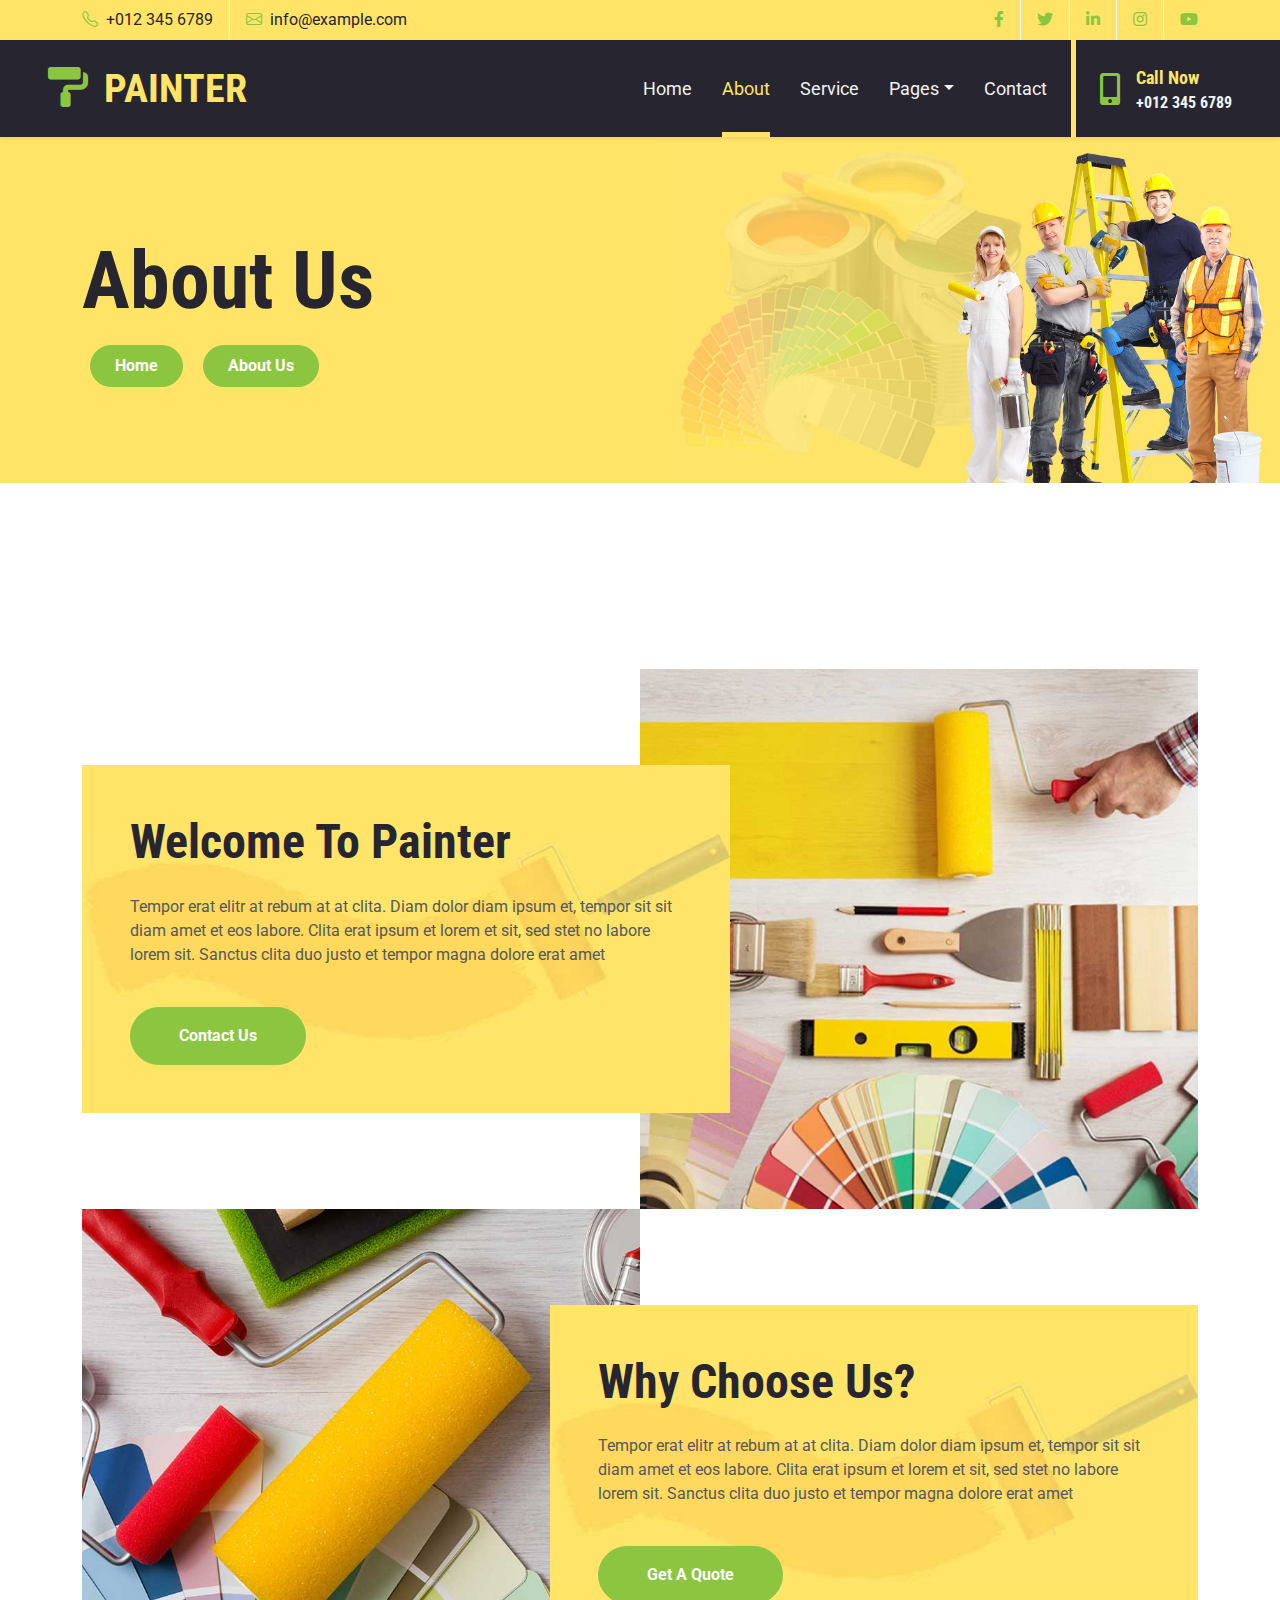
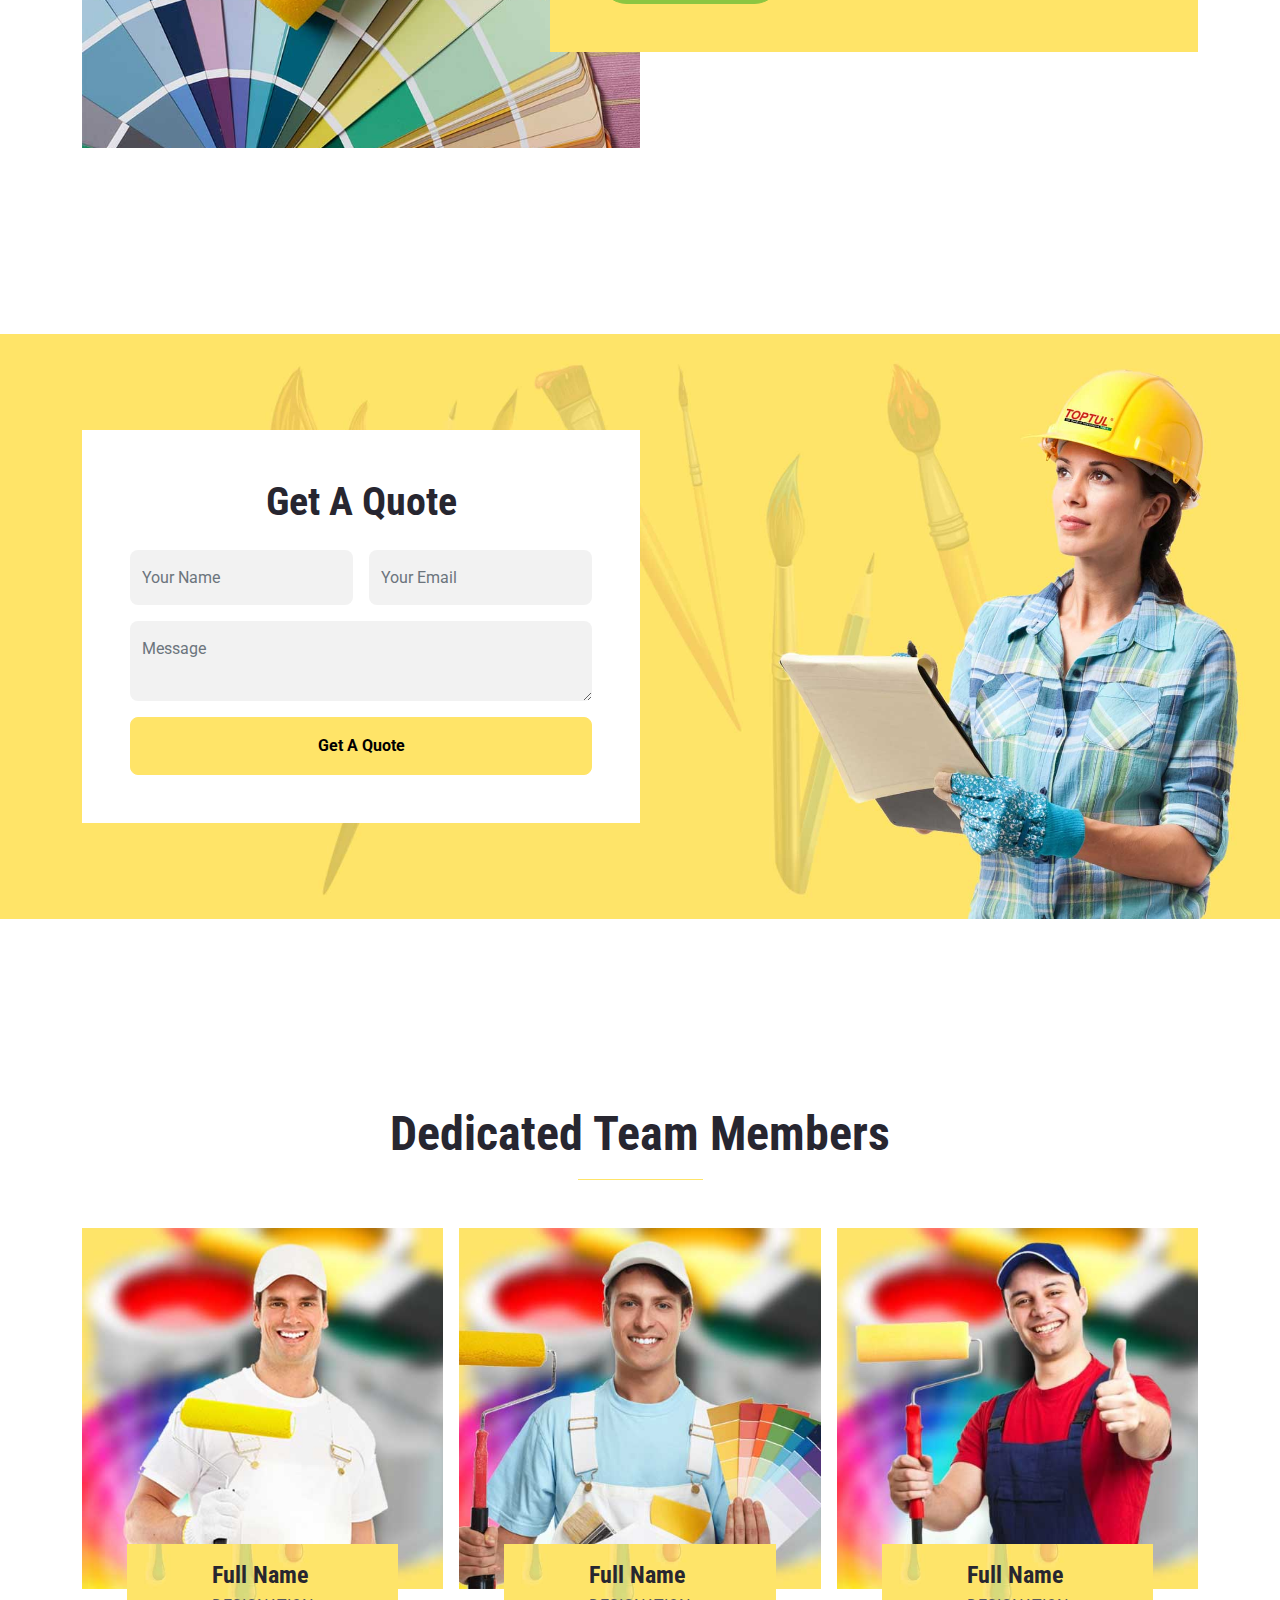
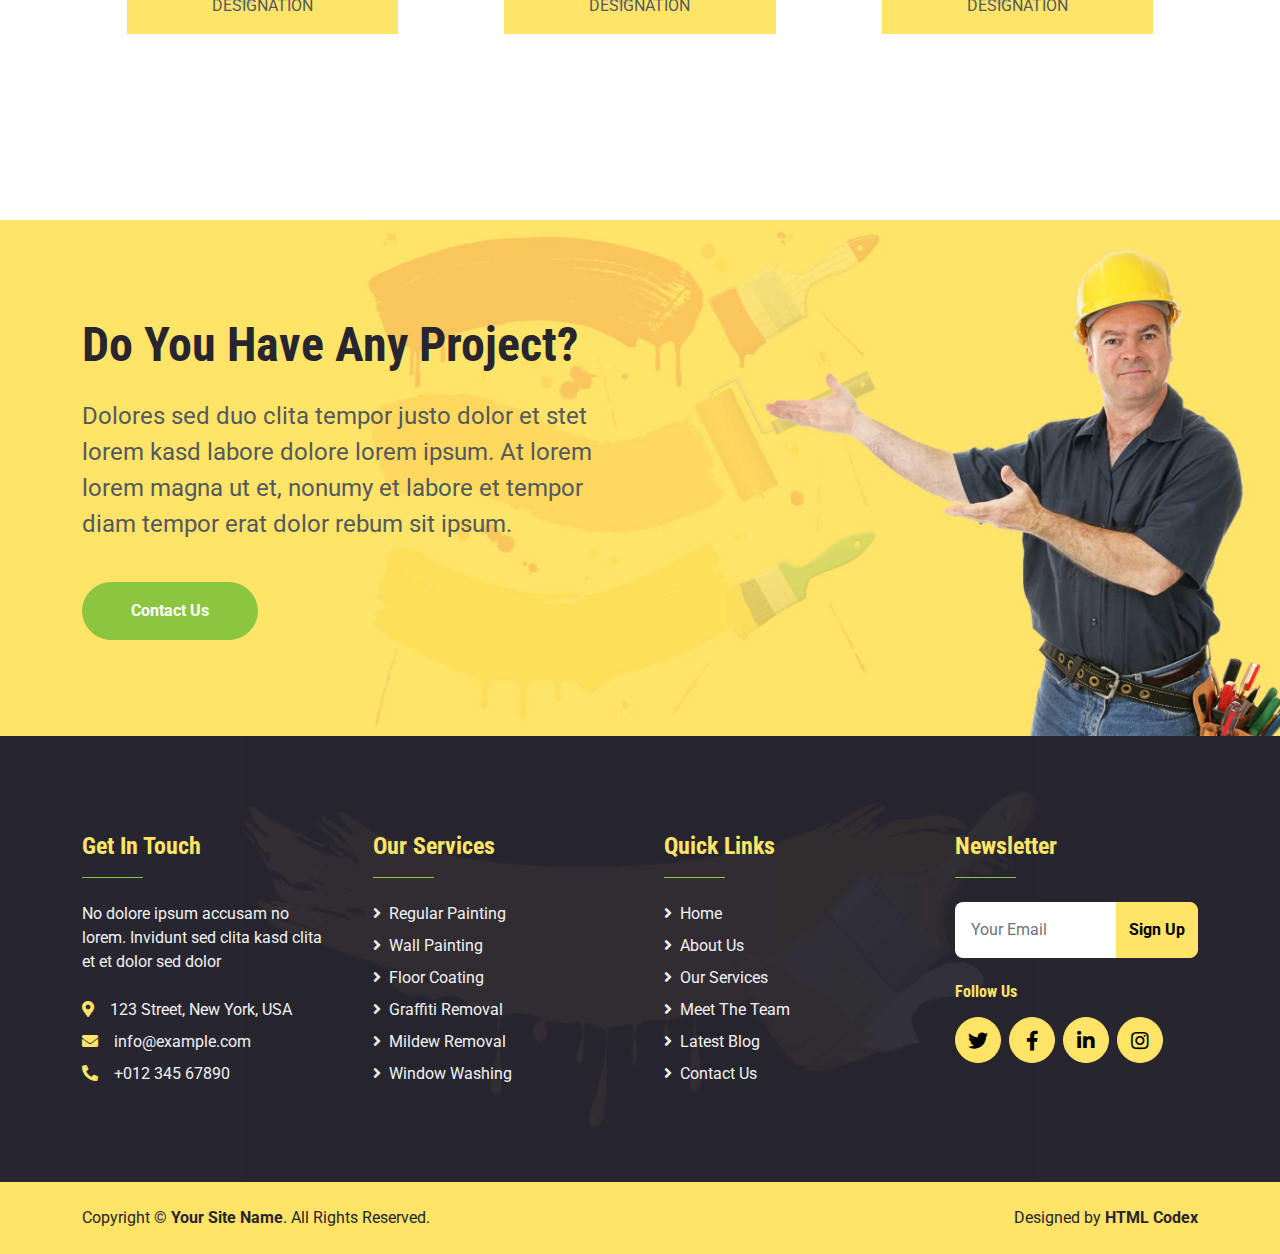
==== about.html @ 2c9bd6c3 "first commit" ====
<!DOCTYPE html>
<html lang="en">

<head>
    <meta charset="utf-8">
    <title>PAINTER - Painting Company Website Template</title>
    <meta content="width=device-width, initial-scale=1.0" name="viewport">
    <meta content="Free HTML Templates" name="keywords">
    <meta content="Free HTML Templates" name="description">

    <!-- Favicon -->
    <link href="img/favicon.ico" rel="icon">

    <!-- Google Web Fonts -->
    <link rel="preconnect" href="https://fonts.gstatic.com">
    <link href="https://fonts.googleapis.com/css2?family=Roboto+Condensed:wght@400;700&family=Roboto:wght@400;700&display=swap" rel="stylesheet">  

    <!-- Icon Font Stylesheet -->
    <link href="https://cdnjs.cloudflare.com/ajax/libs/font-awesome/5.15.0/css/all.min.css" rel="stylesheet">
    <link href="https://cdn.jsdelivr.net/npm/bootstrap-icons@1.4.1/font/bootstrap-icons.css" rel="stylesheet">

    <!-- Libraries Stylesheet -->
    <link href="lib/owlcarousel/assets/owl.carousel.min.css" rel="stylesheet">

    <!-- Customized Bootstrap Stylesheet -->
    <link href="css/bootstrap.min.css" rel="stylesheet">

    <!-- Template Stylesheet -->
    <link href="css/style.css" rel="stylesheet">
</head>

<body>
    <!-- Topbar Start -->
    <div class="container-fluid bg-primary d-none d-lg-block">
        <div class="container">
            <div class="row">
                <div class="col-md-6 text-center text-lg-start mb-2 mb-lg-0">
                    <div class="d-inline-flex align-items-center">
                        <a class="text-dark py-2 pe-3 border-end border-white" href=""><i class="bi bi-telephone text-secondary me-2"></i>+012 345 6789</a>
                        <a class="text-dark py-2 px-3" href=""><i class="bi bi-envelope text-secondary me-2"></i>info@example.com</a>
                    </div>
                </div>
                <div class="col-md-6 text-center text-lg-end">
                    <div class="d-inline-flex align-items-center">
                        <a class="text-body py-2 px-3 border-end border-white" href="">
                            <i class="fab fa-facebook-f text-secondary"></i>
                        </a>
                        <a class="text-body py-2 px-3 border-end border-white" href="">
                            <i class="fab fa-twitter text-secondary"></i>
                        </a>
                        <a class="text-body py-2 px-3 border-end border-white" href="">
                            <i class="fab fa-linkedin-in text-secondary"></i>
                        </a>
                        <a class="text-body py-2 px-3 border-end border-white" href="">
                            <i class="fab fa-instagram text-secondary"></i>
                        </a>
                        <a class="text-body py-2 ps-3" href="">
                            <i class="fab fa-youtube text-secondary"></i>
                        </a>
                    </div>
                </div>
            </div>
        </div>
    </div>
    <!-- Topbar End -->


    <!-- Navbar Start -->
    <nav class="navbar navbar-expand-lg bg-dark navbar-dark shadow-sm px-5 py-3 py-lg-0">
        <a href="index.html" class="navbar-brand p-0">
            <h1 class="m-0 text-uppercase text-primary"><i class="fa fa-paint-roller text-secondary me-3"></i>Painter</h1>
        </a>
        <button class="navbar-toggler" type="button" data-bs-toggle="collapse" data-bs-target="#navbarCollapse">
            <span class="navbar-toggler-icon"></span>
        </button>
        <div class="collapse navbar-collapse" id="navbarCollapse">
            <div class="navbar-nav ms-auto py-0 pe-4 border-end border-5 border-primary">
                <a href="index.html" class="nav-item nav-link">Home</a>
                <a href="about.html" class="nav-item nav-link active">About</a>
                <a href="service.html" class="nav-item nav-link">Service</a>
                <div class="nav-item dropdown">
                    <a href="#" class="nav-link dropdown-toggle" data-bs-toggle="dropdown">Pages</a>
                    <div class="dropdown-menu m-0">
                        <a href="blog.html" class="dropdown-item">Blog Grid</a>
                        <a href="detail.html" class="dropdown-item">Blog Detail</a>
                        <a href="team.html" class="dropdown-item">The Team</a>
                        <a href="testimonial.html" class="dropdown-item">Testimonial</a>
                    </div>
                </div>
                <a href="contact.html" class="nav-item nav-link">Contact</a>
            </div>
            <div class="d-none d-lg-flex align-items-center ps-4">
                <i class="fa fa-2x fa-mobile-alt text-secondary me-3"></i>
                <div>
                    <h5 class="text-primary mb-1"><small>Call Now</small></h5>
                    <h6 class="text-light m-0">+012 345 6789</h6>
                </div>
            </div>
        </div>
    </nav>
    <!-- Navbar End -->


    <!-- Hero Start -->
    <div class="container-fluid bg-primary py-5 bg-hero" style="margin-bottom: 90px;">
        <div class="container py-5">
            <div class="row justify-content-start">
                <div class="col-lg-8 text-center text-lg-start">
                    <h1 class="display-1 text-dark">About Us</h1>
                    <div class="pt-2">
                        <a href="" class="btn btn-secondary rounded-pill py-2 px-4 mx-2">Home</a>
                        <a href="" class="btn btn-secondary rounded-pill py-2 px-4 mx-2">About Us</a>
                    </div>
                </div>
            </div>
        </div>
    </div>
    <!-- Hero End -->


    <!-- About Start -->
    <div class="container-fluid py-5">
        <div class="container py-5">
            <div class="row gx-0 mb-3 mb-lg-0">
                <div class="col-lg-6 my-lg-5 py-lg-5">
                    <div class="about-start bg-primary p-5">
                        <h1 class="display-5 mb-4">Welcome To Painter</h1>
                        <p>Tempor erat elitr at rebum at at clita. Diam dolor diam ipsum et, tempor sit sit diam amet et eos labore. Clita erat ipsum et lorem et sit, sed stet no labore lorem sit. Sanctus clita duo justo et tempor magna dolore erat amet </p>
                        <a href="" class="btn btn-secondary rounded-pill py-md-3 px-md-5 mt-4">Contact Us</a>
                    </div>
                </div>
                <div class="col-lg-6" style="min-height: 400px;">
                    <div class="position-relative h-100">
                        <img class="position-absolute w-100 h-100" src="img/about-1.jpg" style="object-fit: cover;">
                    </div>
                </div>
            </div>
            <div class="row gx-0">
                <div class="col-lg-6" style="min-height: 400px;">
                    <div class="position-relative h-100">
                        <img class="position-absolute w-100 h-100" src="img/about-2.jpg" style="object-fit: cover;">
                    </div>
                </div>
                <div class="col-lg-6 my-lg-5 py-lg-5">
                    <div class="about-end bg-primary p-5">
                        <h1 class="display-5 mb-4">Why Choose Us?</h1>
                        <p>Tempor erat elitr at rebum at at clita. Diam dolor diam ipsum et, tempor sit sit diam amet et eos labore. Clita erat ipsum et lorem et sit, sed stet no labore lorem sit. Sanctus clita duo justo et tempor magna dolore erat amet </p>
                        <a href="" class="btn btn-secondary rounded-pill py-md-3 px-md-5 mt-4">Get A Quote</a>
                    </div>
                </div>
            </div>
        </div>
    </div>
    <!-- About End -->


    <!-- Quote Start -->
    <div class="container-fluid bg-primary bg-quote py-5" style="margin: 90px 0;">
        <div class="container py-5">
            <div class="row g-0 justify-content-start">
                <div class="col-lg-6">
                    <div class="bg-white text-center p-5">
                        <h1 class="mb-4">Get A Quote</h1>
                        <form>
                            <div class="row g-3">
                                <div class="col-12 col-sm-6">
                                    <input type="text" class="form-control bg-light border-0" placeholder="Your Name" style="height: 55px;">
                                </div>
                                <div class="col-12 col-sm-6">
                                    <input type="email" class="form-control bg-light border-0" placeholder="Your Email" style="height: 55px;">
                                </div>
                                <div class="col-12">
                                    <textarea class="form-control bg-light border-0 py-3" rows="2" placeholder="Message"></textarea>
                                </div>
                                <div class="col-12">
                                    <button class="btn btn-primary w-100 py-3" type="submit">Get A Quote</button>
                                </div>
                            </div>
                        </form>
                    </div>
                </div>
            </div>
        </div>
    </div>
    <!-- Quote End -->


    <!-- Team Start -->
    <div class="container-fluid py-5">
        <div class="container py-5">
            <div class="text-center mx-auto mb-5" style="max-width: 500px;">
                <h1 class="display-5">Dedicated Team Members</h1>
                <hr class="w-25 mx-auto text-primary" style="opacity: 1;">
            </div>
            <div class="row g-3">
                <div class="col-lg-4 col-md-6">
                    <div class="team-item">
                        <img class="img-fluid w-100" src="img/team-1.jpg" alt="">
                        <div class="team-text">
                            <div class="team-social">
                                <a class="btn btn-lg btn-secondary btn-lg-square rounded-circle me-2" href="#"><i class="fab fa-twitter"></i></a>
                                <a class="btn btn-lg btn-secondary btn-lg-square rounded-circle me-2" href="#"><i class="fab fa-facebook-f"></i></a>
                                <a class="btn btn-lg btn-secondary btn-lg-square rounded-circle me-2" href="#"><i class="fab fa-linkedin-in"></i></a>
                            </div>
                            <div class="mt-auto mb-3">
                                <h4 class="mb-1">Full Name</h4>
                                <span class="text-uppercase">Designation</span>
                            </div>
                        </div>
                    </div>
                </div>
                <div class="col-lg-4 col-md-6">
                    <div class="team-item">
                        <img class="img-fluid w-100" src="img/team-2.jpg" alt="">
                        <div class="team-text">
                            <div class="team-social">
                                <a class="btn btn-lg btn-secondary btn-lg-square rounded-circle me-2" href="#"><i class="fab fa-twitter"></i></a>
                                <a class="btn btn-lg btn-secondary btn-lg-square rounded-circle me-2" href="#"><i class="fab fa-facebook-f"></i></a>
                                <a class="btn btn-lg btn-secondary btn-lg-square rounded-circle me-2" href="#"><i class="fab fa-linkedin-in"></i></a>
                            </div>
                            <div class="mt-auto mb-3">
                                <h4 class="mb-1">Full Name</h4>
                                <span class="text-uppercase">Designation</span>
                            </div>
                        </div>
                    </div>
                </div>
                <div class="col-lg-4 col-md-6">
                    <div class="team-item">
                        <img class="img-fluid w-100" src="img/team-3.jpg" alt="">
                        <div class="team-text">
                            <div class="team-social">
                                <a class="btn btn-lg btn-secondary btn-lg-square rounded-circle me-2" href="#"><i class="fab fa-twitter"></i></a>
                                <a class="btn btn-lg btn-secondary btn-lg-square rounded-circle me-2" href="#"><i class="fab fa-facebook-f"></i></a>
                                <a class="btn btn-lg btn-secondary btn-lg-square rounded-circle me-2" href="#"><i class="fab fa-linkedin-in"></i></a>
                            </div>
                            <div class="mt-auto mb-3">
                                <h4 class="mb-1">Full Name</h4>
                                <span class="text-uppercase">Designation</span>
                            </div>
                        </div>
                    </div>
                </div>
            </div>
        </div>
    </div>
    <!-- Team End -->


    <!-- Call To Action Start -->
    <div class="container-fluid bg-primary bg-call-to-action py-5" style="margin-top: 90px;">
        <div class="container py-5">
            <div class="row g-0 justify-content-start">
                <div class="col-lg-6">
                    <h1 class="display-5 mb-4">Do You Have Any Project?</h1>
                    <p class="fs-4 fw-normal">Dolores sed duo clita tempor justo dolor et stet lorem kasd labore dolore lorem ipsum. At lorem lorem magna ut et, nonumy et labore et tempor diam tempor erat dolor rebum sit ipsum.</p>
                    <a href="" class="btn btn-secondary rounded-pill py-md-3 px-md-5 mt-4">Contact Us</a>
                </div>
            </div>
        </div>
    </div>
    <!-- Call To Action Start -->
    

    <!-- Footer Start -->
    <div class="container-fluid bg-dark bg-footer text-light py-5">
        <div class="container py-5">
            <div class="row g-5">
                <div class="col-lg-3 col-md-6">
                    <h4 class="text-primary">Get In Touch</h4>
                    <hr class="w-25 text-secondary mb-4" style="opacity: 1;">
                    <p class="mb-4">No dolore ipsum accusam no lorem. Invidunt sed clita kasd clita et et dolor sed dolor</p>
                    <p class="mb-2"><i class="fa fa-map-marker-alt text-primary me-3"></i>123 Street, New York, USA</p>
                    <p class="mb-2"><i class="fa fa-envelope text-primary me-3"></i>info@example.com</p>
                    <p class="mb-0"><i class="fa fa-phone-alt text-primary me-3"></i>+012 345 67890</p>
                </div>
                <div class="col-lg-3 col-md-6">
                    <h4 class="text-primary">Our Services</h4>
                    <hr class="w-25 text-secondary mb-4" style="opacity: 1;">
                    <div class="d-flex flex-column justify-content-start">
                        <a class="text-light mb-2" href="#"><i class="fa fa-angle-right me-2"></i>Regular Painting</a>
                        <a class="text-light mb-2" href="#"><i class="fa fa-angle-right me-2"></i>Wall Painting</a>
                        <a class="text-light mb-2" href="#"><i class="fa fa-angle-right me-2"></i>Floor Coating</a>
                        <a class="text-light mb-2" href="#"><i class="fa fa-angle-right me-2"></i>Graffiti Removal</a>
                        <a class="text-light mb-2" href="#"><i class="fa fa-angle-right me-2"></i>Mildew Removal</a>
                        <a class="text-light" href="#"><i class="fa fa-angle-right me-2"></i>Window Washing</a>
                    </div>
                </div>
                <div class="col-lg-3 col-md-6">
                    <h4 class="text-primary">Quick Links</h4>
                    <hr class="w-25 text-secondary mb-4" style="opacity: 1;">
                    <div class="d-flex flex-column justify-content-start">
                        <a class="text-light mb-2" href="#"><i class="fa fa-angle-right me-2"></i>Home</a>
                        <a class="text-light mb-2" href="#"><i class="fa fa-angle-right me-2"></i>About Us</a>
                        <a class="text-light mb-2" href="#"><i class="fa fa-angle-right me-2"></i>Our Services</a>
                        <a class="text-light mb-2" href="#"><i class="fa fa-angle-right me-2"></i>Meet The Team</a>
                        <a class="text-light mb-2" href="#"><i class="fa fa-angle-right me-2"></i>Latest Blog</a>
                        <a class="text-light" href="#"><i class="fa fa-angle-right me-2"></i>Contact Us</a>
                    </div>
                </div>
                <div class="col-lg-3 col-md-6">
                    <h4 class="text-primary">Newsletter</h4>
                    <hr class="w-25 text-secondary mb-4" style="opacity: 1;">
                    <form action="">
                        <div class="input-group">
                            <input type="text" class="form-control p-3 border-0" placeholder="Your Email">
                            <button class="btn btn-primary">Sign Up</button>
                        </div>
                    </form>
                    <h6 class="text-primary mt-4 mb-3">Follow Us</h6>
                    <div class="d-flex">
                        <a class="btn btn-lg btn-primary btn-lg-square rounded-circle me-2" href="#"><i class="fab fa-twitter"></i></a>
                        <a class="btn btn-lg btn-primary btn-lg-square rounded-circle me-2" href="#"><i class="fab fa-facebook-f"></i></a>
                        <a class="btn btn-lg btn-primary btn-lg-square rounded-circle me-2" href="#"><i class="fab fa-linkedin-in"></i></a>
                        <a class="btn btn-lg btn-primary btn-lg-square rounded-circle" href="#"><i class="fab fa-instagram"></i></a>
                    </div>
                </div>
            </div>
        </div>
    </div>
    <div class="container-fluid bg-primary text-dark py-4">
        <div class="container">
            <div class="row g-0">
                <div class="col-md-6 text-center text-md-start">
                    <p class="mb-md-0">Copyright &copy; <a class="text-dark fw-bold" href="#">Your Site Name</a>. All Rights Reserved.</p>
                </div>
                <div class="col-md-6 text-center text-md-end">
                    <p class="mb-0">Designed by <a class="text-dark fw-bold" href="https://htmlcodex.com">HTML Codex</a></p>
                </div>
            </div>
        </div>
    </div>
    <!-- Footer End -->


    <!-- Back to Top -->
    <a href="#" class="btn btn-lg btn-secondary btn-lg-square rounded-circle back-to-top"><i class="bi bi-arrow-up"></i></a>


    <!-- JavaScript Libraries -->
    <script src="https://code.jquery.com/jquery-3.4.1.min.js"></script>
    <script src="https://cdn.jsdelivr.net/npm/bootstrap@5.0.0/dist/js/bootstrap.bundle.min.js"></script>
    <script src="lib/easing/easing.min.js"></script>
    <script src="lib/waypoints/waypoints.min.js"></script>
    <script src="lib/owlcarousel/owl.carousel.min.js"></script>

    <!-- Template Javascript -->
    <script src="js/main.js"></script>
</body>

</html>
---- css/style.css ----
/********** Template CSS **********/
:root {
    --primary: #FFE468;
    --secondary: #8CC641;
    --light: #F2F2F2;
    --dark: #272630;
}

.btn {
    font-weight: 700;
    transition: .5s;
}

.btn:hover {
    -webkit-box-shadow: 0 8px 6px -6px #555555;
    -moz-box-shadow: 0 8px 6px -6px #555555;
    box-shadow: 0 8px 6px -6px #555555;
}

.btn.btn-secondary {
    color: #FFFFFF;
}

.btn-square {
    width: 36px;
    height: 36px;
}

.btn-sm-square {
    width: 28px;
    height: 28px;
}

.btn-lg-square {
    width: 46px;
    height: 46px;
}

.btn-square,
.btn-sm-square,
.btn-lg-square {
    padding-left: 0;
    padding-right: 0;
    text-align: center;
}

.back-to-top {
    position: fixed;
    display: none;
    right: 30px;
    bottom: 30px;
    z-index: 99;
}

.navbar-dark .navbar-nav .nav-link {
    position: relative;
    margin-left: 30px;
    padding: 35px 0;
    font-size: 18px;
    color: var(--light);
    outline: none;
    transition: .5s;
}

.sticky-top.navbar-dark .navbar-nav .nav-link {
    padding: 20px 0;
}

.navbar-dark .navbar-nav .nav-link:hover,
.navbar-dark .navbar-nav .nav-link.active {
    color: var(--primary);
}

@media (min-width: 992px) {
    .navbar-dark .navbar-nav .nav-link::before {
        position: absolute;
        content: "";
        width: 0;
        height: 5px;
        bottom: 0;
        left: 50%;
        background: var(--primary);
        transition: .5s;
    }

    .navbar-dark .navbar-nav .nav-link:hover::before,
    .navbar-dark .navbar-nav .nav-link.active::before {
        width: 100%;
        left: 0;
    }
}

@media (max-width: 991.98px) {
    .navbar-dark .navbar-nav .nav-link  {
        margin-left: 0;
        padding: 10px 0;
    }
}

.bg-hero {
    background: url(../img/hero.jpg) top right no-repeat;
    background-size: contain;
}

@media (max-width: 991.98px) {
    .bg-hero {
        background-size: cover;
    }
}

.about-start,
.about-end {
    background: url(../img/about-bg.jpg) center center no-repeat;
    background-size: contain;
}

@media (min-width: 992px) {
    .about-start {
        position: relative;
        margin-right: -90px;
        z-index: 1;
    }

    .about-end {
        position: relative;
        margin-left: -90px;
        z-index: 1;
    }
}

.service-item,
.contact-item {
    background: url(../img/service.jpg) top center no-repeat;
    background-size: cover;
    transition: .5s;
}

.service-item:hover,
.contact-item:hover {
    background: url(../img/service.jpg) bottom center no-repeat;
    background-size: cover;
}

.service-item .service-icon,
.contact-item .contact-icon {
    margin-top: -50px;
    width: 100px;
    height: 100px;
    color: var(--secondary);
    background: #FFFFFF;
    transform: rotate(-45deg);
}

.service-item .service-icon div,
.contact-item .contact-icon div {
    width: 100%;
    height: 100%;
    display: flex;
    align-items: center;
    justify-content: center;
    background: var(--primary);
    transition: .5s;
}

.service-item .service-icon i,
.contact-item .contact-icon i {
    transform: rotate(45deg);
    transition: .5s;
}

.service-item:hover .service-icon div,
.contact-item:hover .contact-icon div {
    background: var(--secondary);
}

.service-item:hover .service-icon i,
.contact-item:hover .contact-icon i {
    color: var(--primary);
}

.service-item a.btn {
    position: relative;
    bottom: -30px;
    opacity: 0;
}

.service-item:hover a.btn {
    bottom: 0;
    opacity: 1;
}

.bg-quote {
    background: url(../img/quote.jpg) top right no-repeat;
    background-size: contain;
}

@media (max-width: 991.98px) {
    .bg-quote {
        background-size: cover;
    }
}

.team-item {
    position: relative;
    margin-bottom: 45px;
}

.team-text {
    position: absolute;
    display: flex;
    flex-direction: column;
    align-items: center;
    justify-content: center;
    background: url(../img/team.jpg) bottom center no-repeat;
    background-size: cover;
    height: 90px;
    padding: 0 30px;
    right: 45px;
    left: 45px;
    bottom: -45px;
    transition: .5s;
    z-index: 1;
}

.team-item:hover .team-text {
    height: 100%;
    bottom: 0;
}

.team-social {
    position: absolute;
    transition: .1s;
    transition-delay: .0s;
    opacity: 0;
}

.team-item:hover .team-social {
    transition-delay: .3s;
    opacity: 1;
}

.bg-testimonial {
    background: url(../img/testimonial.jpg) top left no-repeat;
    background-size: contain;
}

@media (max-width: 991.98px) {
    .bg-testimonial {
        background-size: cover;
    }
}

.testimonial-carousel .owl-nav {
    margin-top: 30px;
    display: flex;
    justify-content: start;
}

.testimonial-carousel .owl-nav .owl-prev,
.testimonial-carousel .owl-nav .owl-next{
    position: relative;
    margin: 0 5px;
    width: 45px;
    height: 45px;
    display: flex;
    align-items: center;
    justify-content: center;
    color: #FFFFFF;
    background: var(--secondary);
    font-size: 22px;
    border-radius: 45px;
    transition: .5s;
}

.testimonial-carousel .owl-nav .owl-prev:hover,
.testimonial-carousel .owl-nav .owl-next:hover {
    color: var(--dark);
}

.testimonial-carousel .owl-item img {
    width: 60px;
    height: 60px;
}

.bg-call-to-action {
    background: url(../img/call-to-action.jpg) top right no-repeat;
    background-size: contain;
}

.bg-footer {
    background: url(../img/footer.jpg) center center no-repeat;
    background-size: contain;
}

@media (max-width: 991.98px) {
    .bg-call-to-action,
    .bg-footer {
        background-size: cover;
    }
}
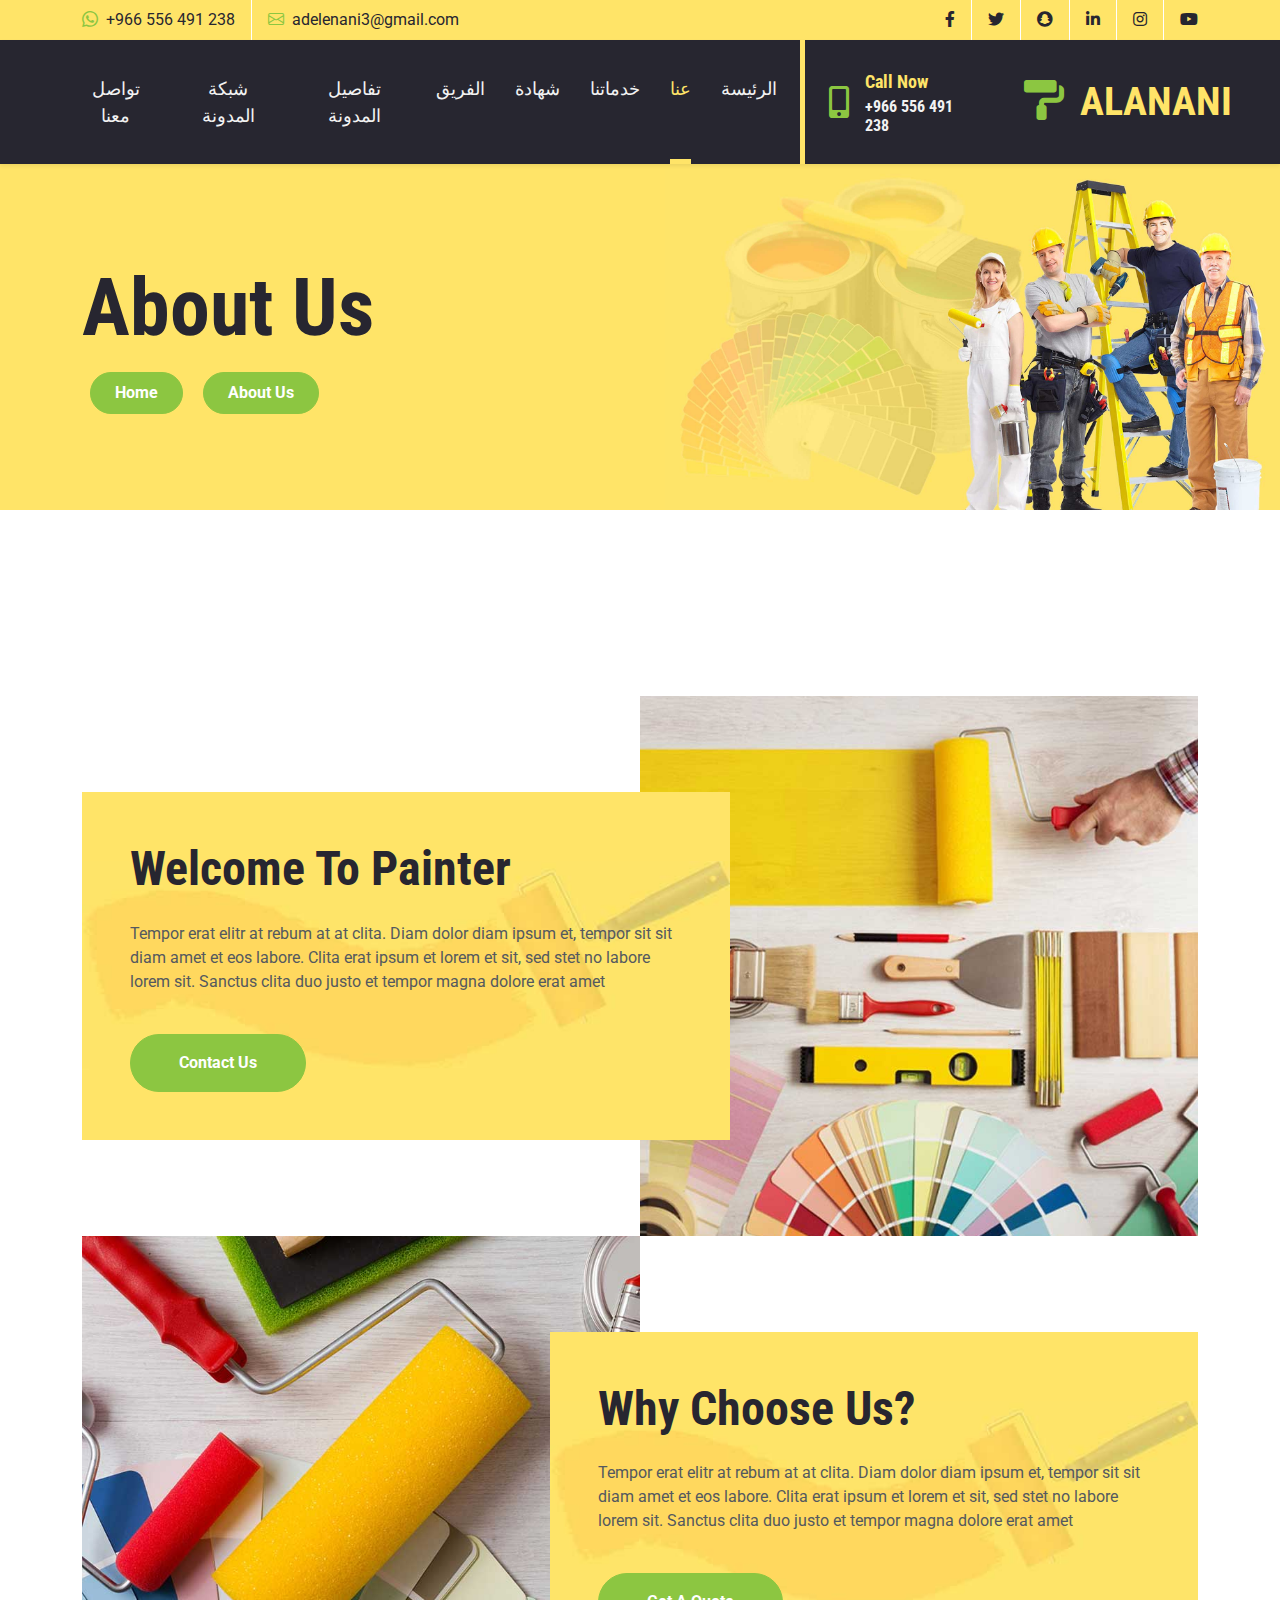
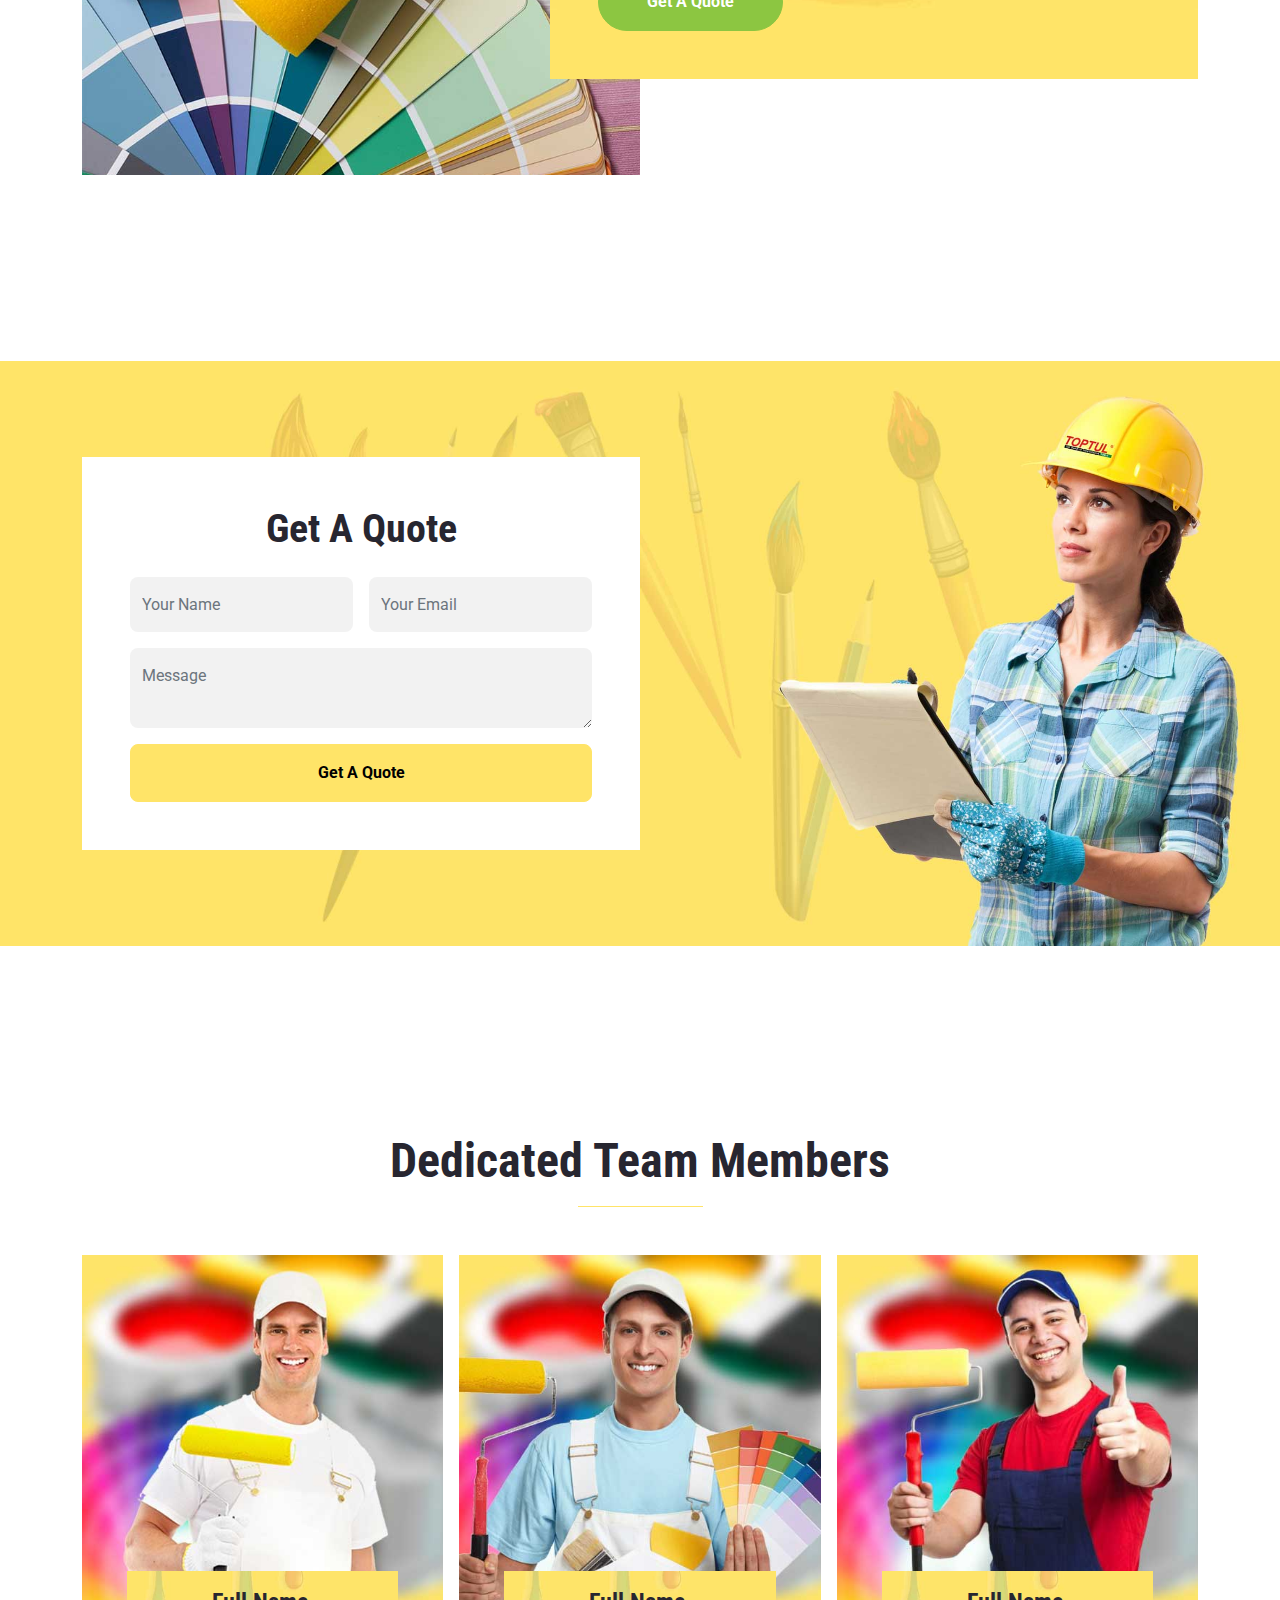
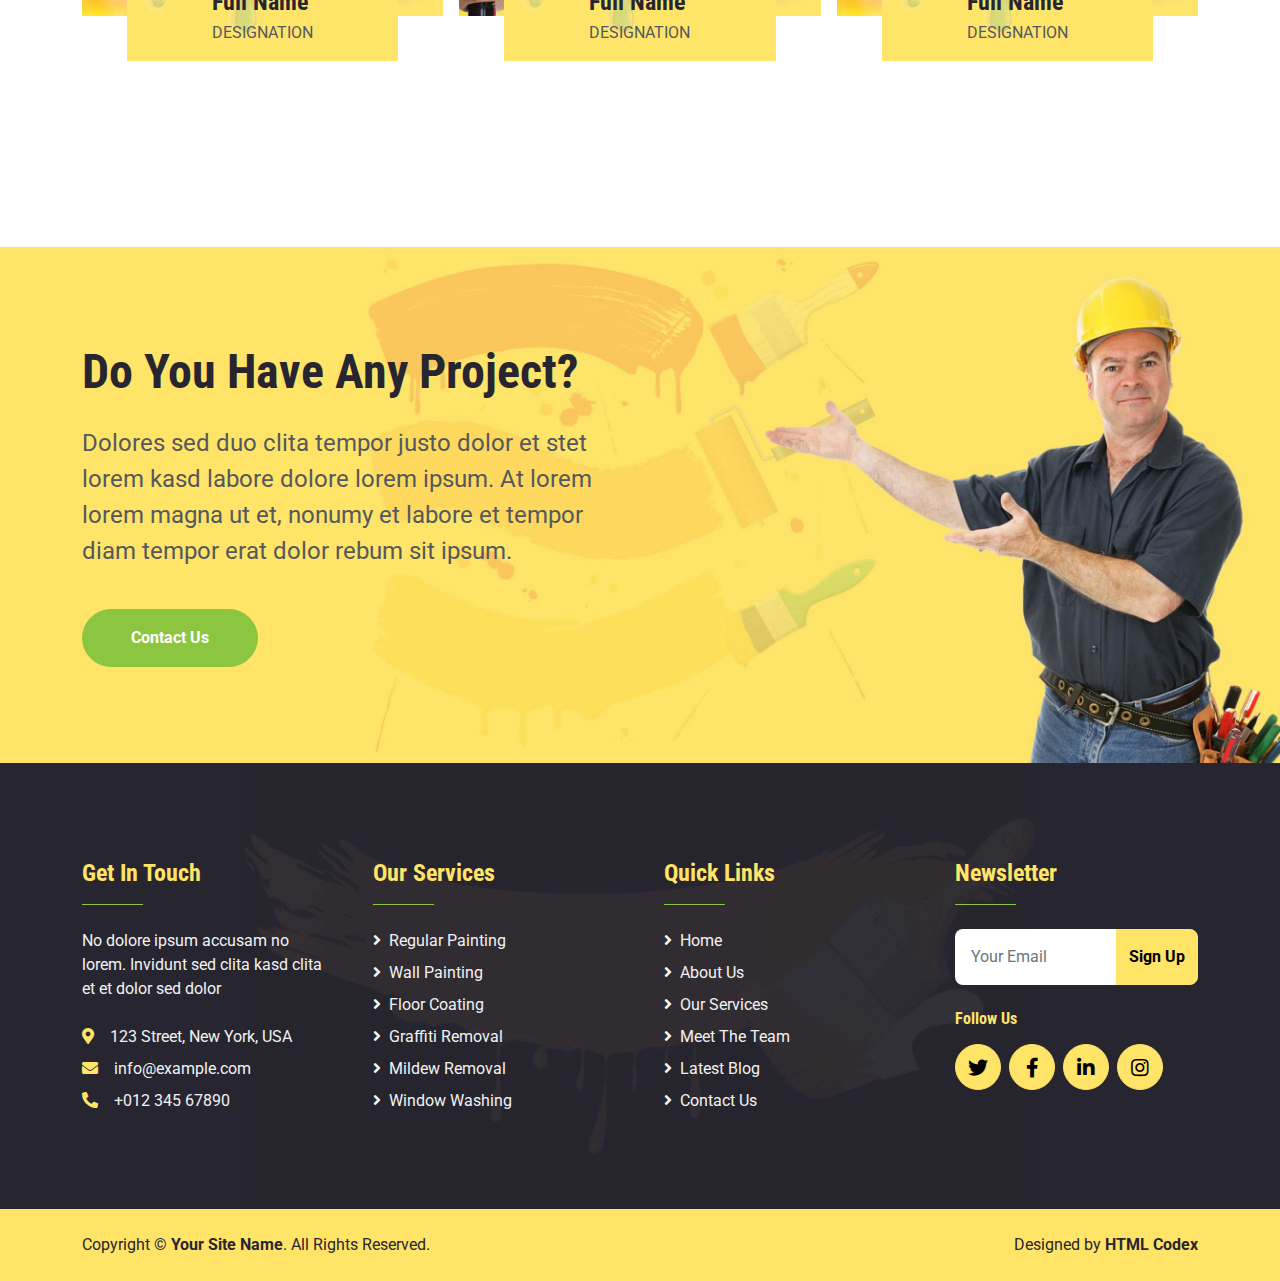
==== commit af4b96c4: "edit navbar and hero" ====
--- a/about.html
+++ b/about.html
@@ -32,71 +32,106 @@
 <body>
     <!-- Topbar Start -->
     <div class="container-fluid bg-primary d-none d-lg-block">
-        <div class="container">
-            <div class="row">
-                <div class="col-md-6 text-center text-lg-start mb-2 mb-lg-0">
-                    <div class="d-inline-flex align-items-center">
-                        <a class="text-dark py-2 pe-3 border-end border-white" href=""><i class="bi bi-telephone text-secondary me-2"></i>+012 345 6789</a>
-                        <a class="text-dark py-2 px-3" href=""><i class="bi bi-envelope text-secondary me-2"></i>info@example.com</a>
-                    </div>
-                </div>
-                <div class="col-md-6 text-center text-lg-end">
-                    <div class="d-inline-flex align-items-center">
-                        <a class="text-body py-2 px-3 border-end border-white" href="">
-                            <i class="fab fa-facebook-f text-secondary"></i>
-                        </a>
-                        <a class="text-body py-2 px-3 border-end border-white" href="">
-                            <i class="fab fa-twitter text-secondary"></i>
-                        </a>
-                        <a class="text-body py-2 px-3 border-end border-white" href="">
-                            <i class="fab fa-linkedin-in text-secondary"></i>
-                        </a>
-                        <a class="text-body py-2 px-3 border-end border-white" href="">
-                            <i class="fab fa-instagram text-secondary"></i>
-                        </a>
-                        <a class="text-body py-2 ps-3" href="">
-                            <i class="fab fa-youtube text-secondary"></i>
-                        </a>
-                    </div>
-                </div>
-            </div>
-        </div>
+      <div class="container">
+        <div class="row">
+          <div class="col-md-6 text-center text-lg-start mb-2 mb-lg-0">
+            <div class="d-inline-flex align-items-center">
+              <a
+                class="text-dark py-2 pe-3 border-end border-white"
+                href="https://api.whatsapp.com/send?phone=966556491238"
+                target="_blank"
+                ><i class="bi bi-whatsapp text-secondary me-2"></i>+966 556 491
+                238</a
+              >
+              <a class="text-dark py-2 px-3" href="mailto:adelenani3@gmail.com"
+                ><i class="bi bi-envelope text-secondary me-2"></i
+                >adelenani3@gmail.com</a
+              >
+            </div>
+          </div>
+          <div class="col-md-6 text-center text-lg-end">
+            <div class="d-inline-flex align-items-center">
+              <a class="text-body py-2 px-3 border-end border-white" href="#">
+                <i class="fab fa-facebook-f text-dark"></i>
+              </a>
+              <a class="text-body py-2 px-3 border-end border-white" href="#">
+                <i class="fab fa-twitter text-dark"></i>
+              </a>
+              <a class="text-body py-2 px-3 border-end border-white" href="#">
+                <i class="fab fa-snapchat text-dark"></i>
+              </a>
+              <a class="text-body py-2 px-3 border-end border-white" href="#">
+                <i class="fab fa-linkedin-in text-dark"></i>
+              </a>
+              <a class="text-body py-2 px-3 border-end border-white" href="#">
+                <i class="fab fa-instagram text-dark"></i>
+              </a>
+              <a class="text-body py-2 ps-3" href="#">
+                <i class="fab fa-youtube text-dark"></i>
+              </a>
+            </div>
+          </div>
+        </div>
+      </div>
     </div>
     <!-- Topbar End -->
 
-
     <!-- Navbar Start -->
-    <nav class="navbar navbar-expand-lg bg-dark navbar-dark shadow-sm px-5 py-3 py-lg-0">
-        <a href="index.html" class="navbar-brand p-0">
-            <h1 class="m-0 text-uppercase text-primary"><i class="fa fa-paint-roller text-secondary me-3"></i>Painter</h1>
-        </a>
-        <button class="navbar-toggler" type="button" data-bs-toggle="collapse" data-bs-target="#navbarCollapse">
-            <span class="navbar-toggler-icon"></span>
-        </button>
-        <div class="collapse navbar-collapse" id="navbarCollapse">
-            <div class="navbar-nav ms-auto py-0 pe-4 border-end border-5 border-primary">
-                <a href="index.html" class="nav-item nav-link">Home</a>
-                <a href="about.html" class="nav-item nav-link active">About</a>
-                <a href="service.html" class="nav-item nav-link">Service</a>
-                <div class="nav-item dropdown">
-                    <a href="#" class="nav-link dropdown-toggle" data-bs-toggle="dropdown">Pages</a>
-                    <div class="dropdown-menu m-0">
-                        <a href="blog.html" class="dropdown-item">Blog Grid</a>
-                        <a href="detail.html" class="dropdown-item">Blog Detail</a>
-                        <a href="team.html" class="dropdown-item">The Team</a>
-                        <a href="testimonial.html" class="dropdown-item">Testimonial</a>
-                    </div>
-                </div>
-                <a href="contact.html" class="nav-item nav-link">Contact</a>
-            </div>
-            <div class="d-none d-lg-flex align-items-center ps-4">
-                <i class="fa fa-2x fa-mobile-alt text-secondary me-3"></i>
-                <div>
-                    <h5 class="text-primary mb-1"><small>Call Now</small></h5>
-                    <h6 class="text-light m-0">+012 345 6789</h6>
-                </div>
-            </div>
-        </div>
+    <nav
+      class="navbar navbar-expand-lg bg-dark navbar-dark shadow-sm px-5 py-3 py-lg-0"
+    >
+      <button
+        class="navbar-toggler"
+        type="button"
+        data-bs-toggle="collapse"
+        data-bs-target="#navbarCollapse"
+      >
+        <span class="navbar-toggler-icon"></span>
+      </button>
+      <div class="collapse navbar-collapse" id="navbarCollapse">
+        <div
+          class="navbar-nav text-center me-auto py-0 pe-4  border-end border-5 border-primary"
+        >
+          <a href="contact.html" class="nav-item nav-link">تواصل معنا</a>
+
+              <a href="blog.html" class="nav-item nav-link">شبكة المدونة</a>
+              <a href="detail.html" class="nav-item nav-link">تفاصيل المدونة</a>
+              <a href="team.html" class="nav-item nav-link">الفريق</a>
+              <a href="testimonial.html" class="nav-item nav-link">شهادة</a>
+
+
+          <!-- <div class="nav-item dropdown">
+            <a
+              href="#"
+              class="nav-link dropdown-toggle"
+              data-bs-toggle="dropdown"
+              >صفحات</a
+            >
+            <div class="dropdown-menu text-end m-0">
+              <a href="blog.html" class="dropdown-item">شبكة المدونة</a>
+              <a href="detail.html" class="dropdown-item">تفاصيل المدونة</a>
+              <a href="team.html" class="dropdown-item">الفريق</a>
+              <a href="testimonial.html" class="dropdown-item">شهادة</a>
+            </div>
+          </div> -->
+          <a href="service.html" class="nav-item nav-link">خدماتنا</a>
+          <a href="about.html" class="nav-item nav-link active">عنا</a>
+          <a href="index.html" class="nav-item nav-link ">الرئيسة</a>
+        </div>
+        <div class="d-none d-lg-flex align-items-center ps-4">
+          <i class="fa fa-2x fa-mobile-alt text-secondary me-3"></i>
+          <a href="tel:+966 556 491 238" class="me-5">
+            <h5 class="text-primary mb-1"><small>Call Now</small></h5>
+            <h6 class="text-light m-0">+966 556 491 238</h6>
+          </a>
+        </div>
+      </div>
+
+      <a href="index.html" class="navbar-brand p-0 mx-auto">
+        <h1 class="m-0 text-uppercase text-primary">
+          <i class="fa fa-paint-roller text-secondary me-3"></i>Alanani
+        </h1>
+      </a>
     </nav>
     <!-- Navbar End -->
 
--- a/css/style.css
+++ b/css/style.css
@@ -297,4 +297,143 @@
     .bg-footer {
         background-size: cover;
     }
+}
+
+
+
+
+
+
+
+
+
+
+
+
+
+
+
+
+/*** Header ***/
+.carousel-caption {
+    top: 0;
+    left: 0;
+    right: 0;
+    bottom: 0;
+    display: flex;
+    align-items: center;
+    justify-content: center;
+    text-align: center;
+    background: rgba(1, 10, 53, .8);
+    z-index: 1;
+}
+
+.carousel-control-prev,
+.carousel-control-next {
+    width: 15%;
+}
+
+.carousel-control-prev-icon,
+.carousel-control-next-icon {
+    width: 3rem;
+    height: 3rem;
+    background-color: var(--dark);
+    border: 12px solid var(--dark);
+    border-radius: 3rem;
+}
+
+@media (max-width: 768px) {
+    #header-carousel .carousel-item {
+        position: relative;
+        min-height: 450px;
+    }
+    
+    #header-carousel .carousel-item img {
+        position: absolute;
+        width: 100%;
+        height: 100%;
+        object-fit: cover;
+    }
+}
+
+.page-header {
+    background: linear-gradient(rgba(1, 10, 53, .8), rgba(1, 10, 53, .8)), url(../img/carousel-1.jpg) center center no-repeat;
+    background-size: cover;
+}
+
+.page-header .breadcrumb-item a,
+.page-header .breadcrumb-item+.breadcrumb-item::before {
+    color: var(--light);
+}
+
+.page-header .breadcrumb-item a:hover,
+.page-header .breadcrumb-item.active {
+    color: var(--primary);
+}
+
+
+/*** Facts ***/
+.facts {
+    background: rgba(1, 10, 53, .8);
+}
+
+
+/*** Quote ***/
+@media (min-width: 992px) {
+    .container.quote {
+        max-width: 100% !important;
+    }
+
+    .container.quote .quote-text {
+        padding-left: calc(((100% - 960px) / 2) + .75rem);
+    }
+
+    .container.quote .quote-form {
+        padding-right: calc(((100% - 960px) / 2) + .75rem);
+    }
+}
+
+@media (min-width: 1200px) {
+    .container.quote .quote-text  {
+        padding-left: calc(((100% - 1140px) / 2) + .75rem);
+    }
+
+    .container.quote .quote-form  {
+        padding-right: calc(((100% - 1140px) / 2) + .75rem);
+    }
+}
+
+@media (min-width: 1400px) {
+    .container.quote .quote-text  {
+        padding-left: calc(((100% - 1320px) / 2) + .75rem);
+    }
+
+    .container.quote .quote-form  {
+        padding-right: calc(((100% - 1320px) / 2) + .75rem);
+    }
+}
+
+.container.quote .quote-text {
+    background: rgba(1, 10, 53, .8);
+}
+
+.container.quote .quote-form {
+    background: rgba(255, 255, 255, .8);
+}
+
+.container.quote .quote-text .h-100,
+.container.quote .quote-form .h-100 {
+    padding: 6rem 0;
+    display: flex;
+    flex-direction: column;
+    justify-content: center;
+}
+
+
+.carousel-control-prev-icon, .carousel-control-next-icon {
+    width: 3rem;
+    height: 3rem;
+    background-color: var(--dark);
+    border: 12px solid var(--dark);
+    border-radius: 3rem;
 }